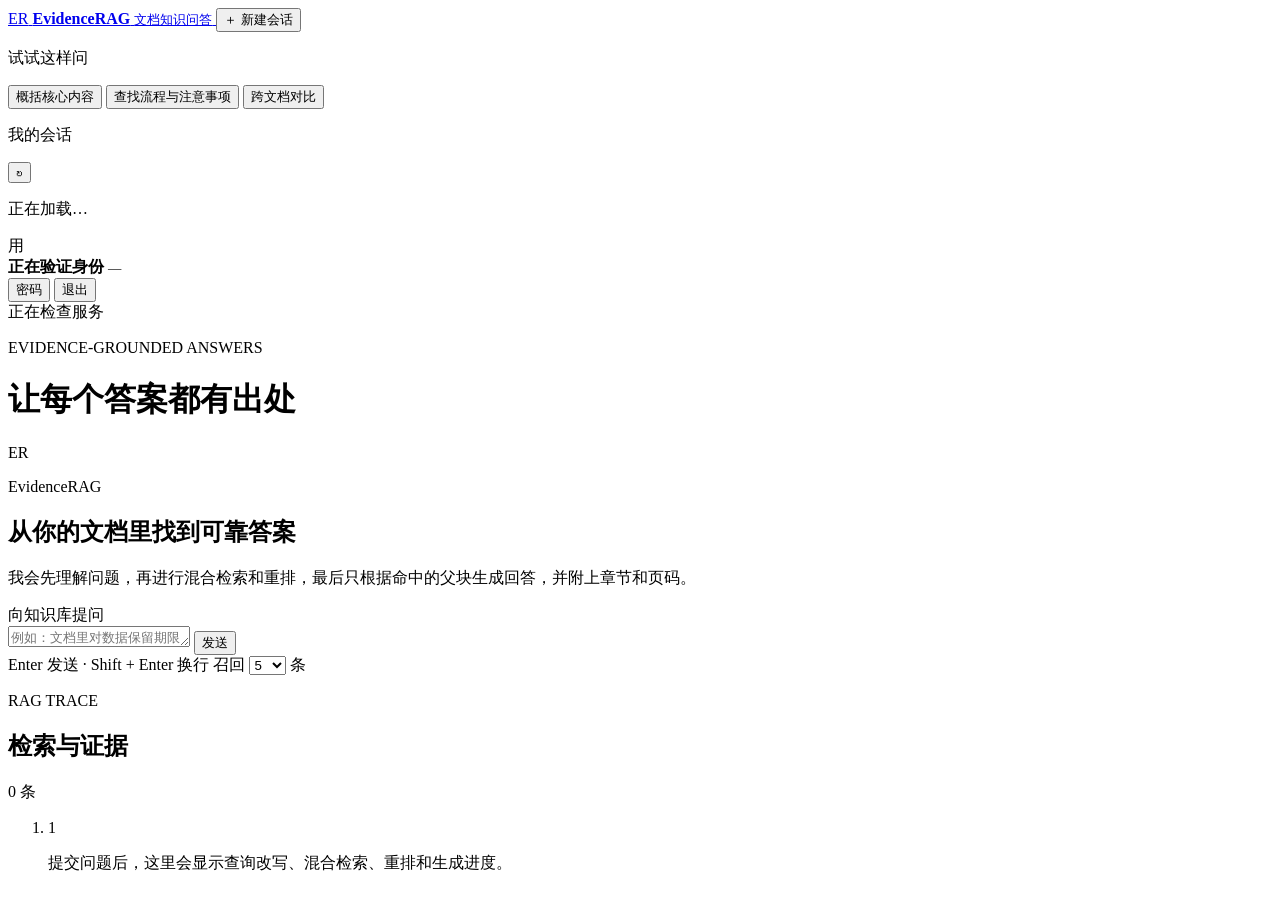
==== app/static/index.html @ cc28f49a "chore: preserve EvidenceRAG baseline before microservices migration" ====
<!doctype html>
<html lang="zh-CN">
  <head>
    <meta charset="utf-8" />
    <meta name="viewport" content="width=device-width, initial-scale=1" />
    <meta name="description" content="EvidenceRAG：可追溯的企业文档知识问答" />
    <title>EvidenceRAG · 文档知识问答</title>
    <link rel="stylesheet" href="/static/styles.css" />
    <script defer src="/static/app.js"></script>
  </head>
  <body>
    <div class="app-shell">
      <aside class="sidebar">
        <a class="brand" href="/" aria-label="EvidenceRAG 首页">
          <span class="brand-mark">ER</span>
          <span>
            <strong>EvidenceRAG</strong>
            <small>文档知识问答</small>
          </span>
        </a>

        <button class="new-chat" type="button" id="new-chat-button">
          <span>＋</span> 新建会话
        </button>

        <section class="side-section suggestions-section">
          <p class="section-label">试试这样问</p>
          <div class="suggestions">
            <button type="button" data-question="请概括知识库里最重要的内容">概括核心内容</button>
            <button type="button" data-question="文档中有哪些关键流程和注意事项？">查找流程与注意事项</button>
            <button type="button" data-question="不同文档对同一问题的说明是否一致？">跨文档对比</button>
          </div>
        </section>

        <section class="history-section" aria-labelledby="history-heading">
          <div class="history-heading">
            <p class="section-label" id="history-heading">我的会话</p>
            <button type="button" id="refresh-history" aria-label="刷新会话">↻</button>
          </div>
          <div class="history-list" id="history-list">
            <p class="history-empty">正在加载…</p>
          </div>
        </section>

        <section class="account-card">
          <div class="account-avatar" id="account-avatar">用</div>
          <div class="account-copy">
            <strong id="account-name">正在验证身份</strong>
            <small id="account-role">—</small>
          </div>
          <button type="button" class="account-menu" id="change-password-button" title="修改密码">密码</button>
          <button type="button" class="logout-button" id="logout-button">退出</button>
        </section>

        <div class="sidebar-footer">
          <span class="status-dot" id="health-dot"></span>
          <span id="health-label">正在检查服务</span>
        </div>
      </aside>

      <main class="workspace">
        <header class="topbar">
          <div>
            <p class="eyebrow">EVIDENCE-GROUNDED ANSWERS</p>
            <h1>让每个答案都有出处</h1>
          </div>
          <div class="run-badge" id="run-badge" hidden>
            <span></span>
            <strong id="run-status">处理中</strong>
          </div>
        </header>

        <div class="content-grid">
          <section class="conversation-panel">
            <div class="conversation" id="conversation" aria-live="polite">
              <article class="message assistant-message intro-message">
                <div class="avatar">ER</div>
                <div class="message-body">
                  <p class="message-label">EvidenceRAG</p>
                  <h2>从你的文档里找到可靠答案</h2>
                  <p>我会先理解问题，再进行混合检索和重排，最后只根据命中的父块生成回答，并附上章节和页码。</p>
                </div>
              </article>
            </div>

            <form class="question-form" id="question-form">
              <label for="question-input">向知识库提问</label>
              <div class="input-row">
                <textarea
                  id="question-input"
                  name="question"
                  rows="1"
                  maxlength="2000"
                  placeholder="例如：文档里对数据保留期限是怎么规定的？"
                  required
                ></textarea>
                <button type="submit" id="submit-button" aria-label="发送问题">发送</button>
              </div>
              <div class="form-foot">
                <span>Enter 发送 · Shift + Enter 换行</span>
                <label>召回 <select id="top-k"><option>3</option><option selected>5</option><option>8</option><option>10</option></select> 条</label>
              </div>
            </form>
          </section>

          <aside class="evidence-panel">
            <div class="panel-heading">
              <div>
                <p class="eyebrow">RAG TRACE</p>
                <h2>检索与证据</h2>
              </div>
              <span id="evidence-count">0 条</span>
            </div>

            <section class="trace-card">
              <ol class="timeline" id="timeline">
                <li class="muted"><span>1</span><p>提交问题后，这里会显示查询改写、混合检索、重排和生成进度。</p></li>
              </ol>
            </section>

            <section class="query-card" id="query-card" hidden>
              <p class="section-label">检索查询</p>
              <div><small>独立问题</small><p id="standalone-question"></p></div>
              <div><small>改写结果</small><p id="rewritten-query"></p></div>
            </section>

            <section class="citation-section" id="citation-section" hidden>
              <p class="section-label">引用证据</p>
              <div class="citation-list" id="citation-list"></div>
            </section>
          </aside>
        </div>
      </main>
    </div>
    <dialog class="account-dialog" id="password-dialog">
      <form method="dialog" id="password-form">
        <div class="dialog-heading">
          <div>
            <p class="eyebrow">ACCOUNT SECURITY</p>
            <h2>修改登录密码</h2>
          </div>
          <button type="button" class="dialog-close" id="password-close" aria-label="关闭">×</button>
        </div>
        <p class="dialog-note" id="password-note">新密码至少 12 个字符。修改后需要重新登录。</p>
        <label>当前密码<input type="password" id="current-password" autocomplete="current-password" required /></label>
        <label>新密码<input type="password" id="new-password" minlength="12" maxlength="128" autocomplete="new-password" required /></label>
        <label>确认新密码<input type="password" id="confirm-password" minlength="12" maxlength="128" autocomplete="new-password" required /></label>
        <button type="submit" class="dialog-submit" id="password-submit">保存新密码</button>
      </form>
    </dialog>
    <div class="toast" id="toast" role="status" hidden></div>
  </body>
</html>
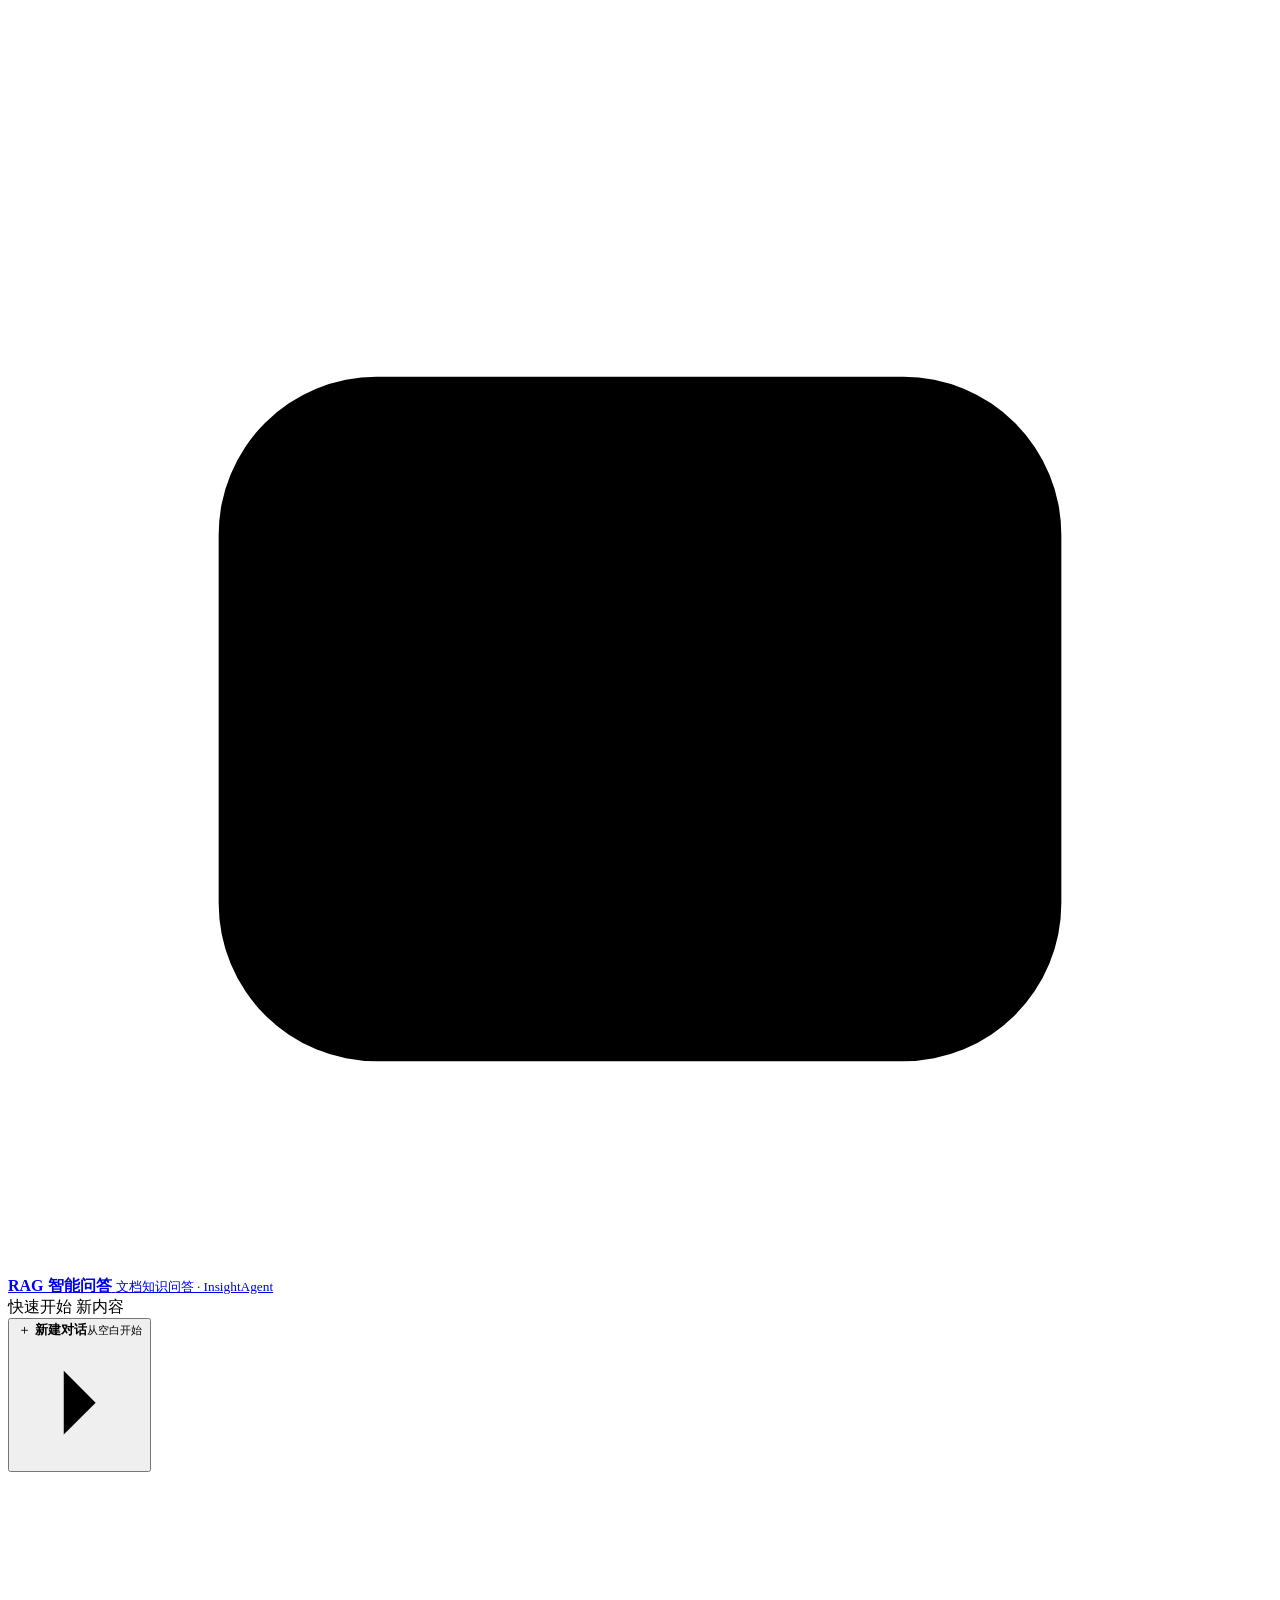
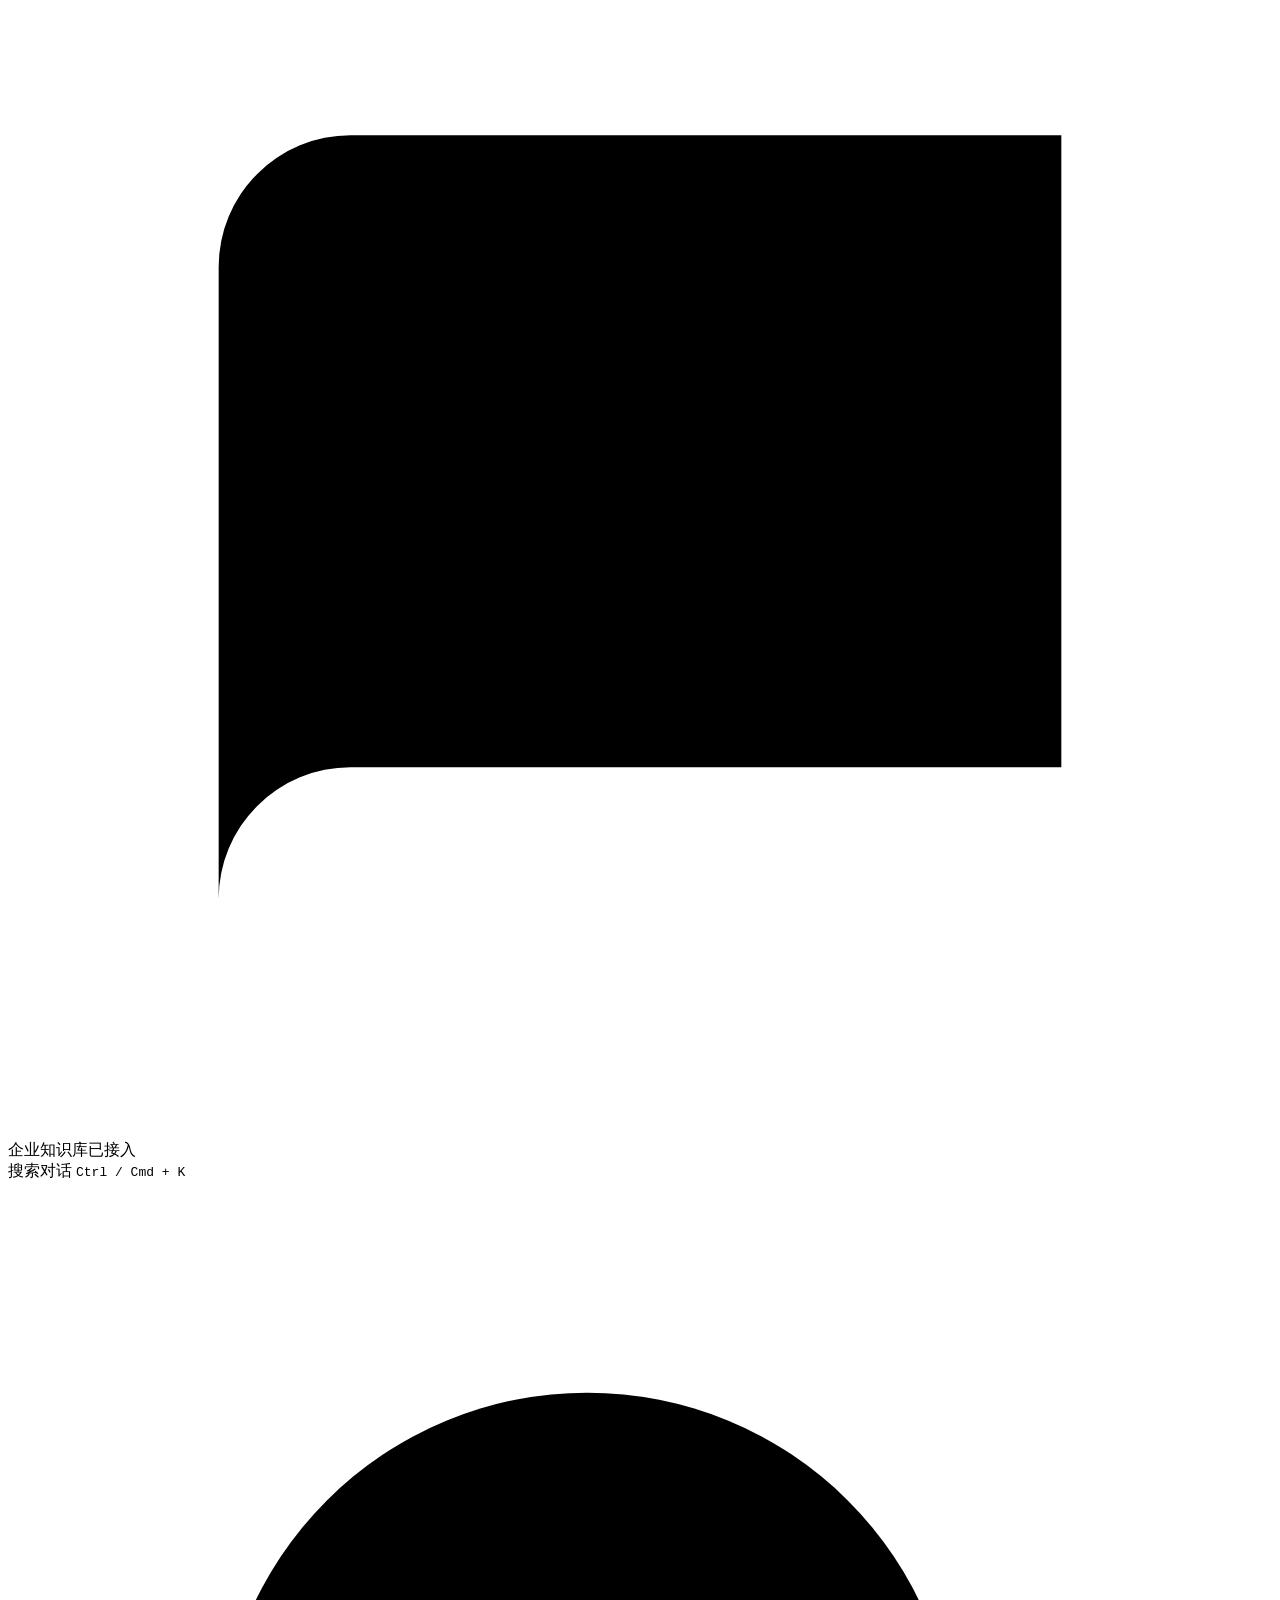
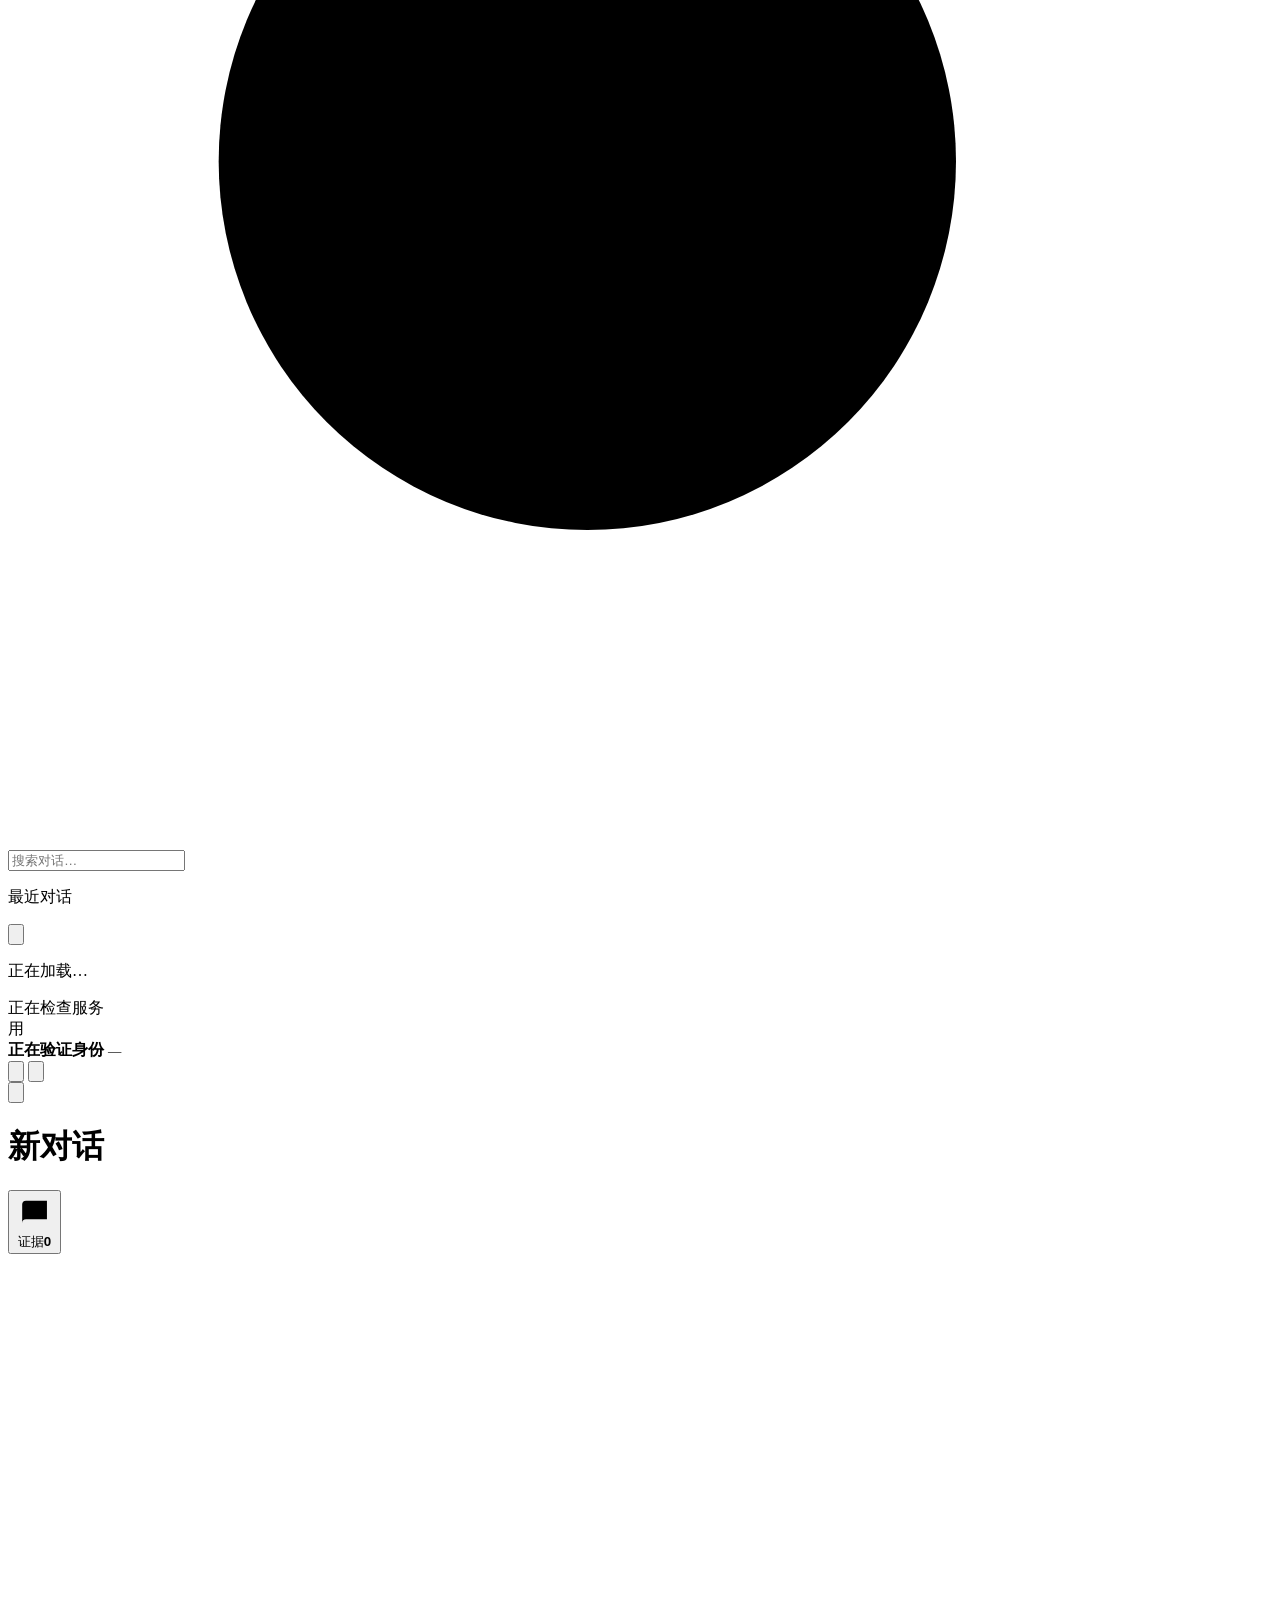
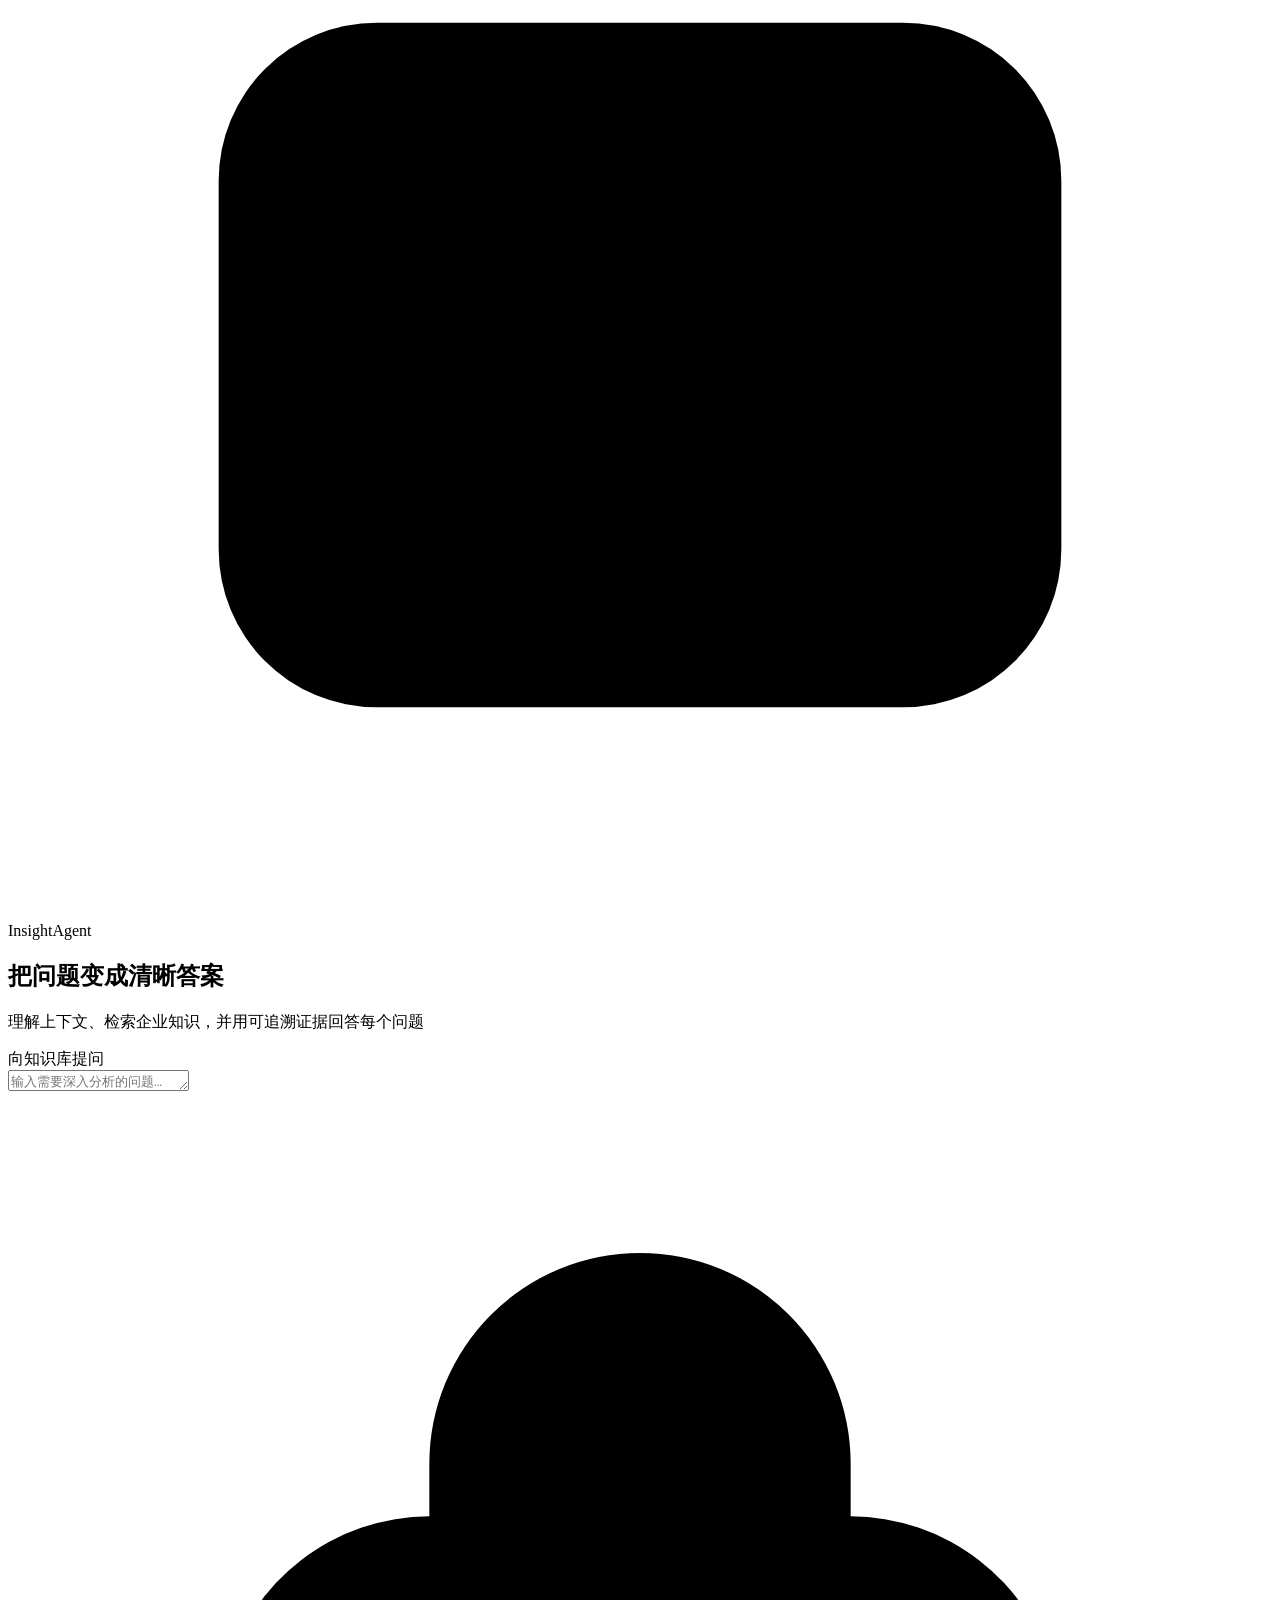
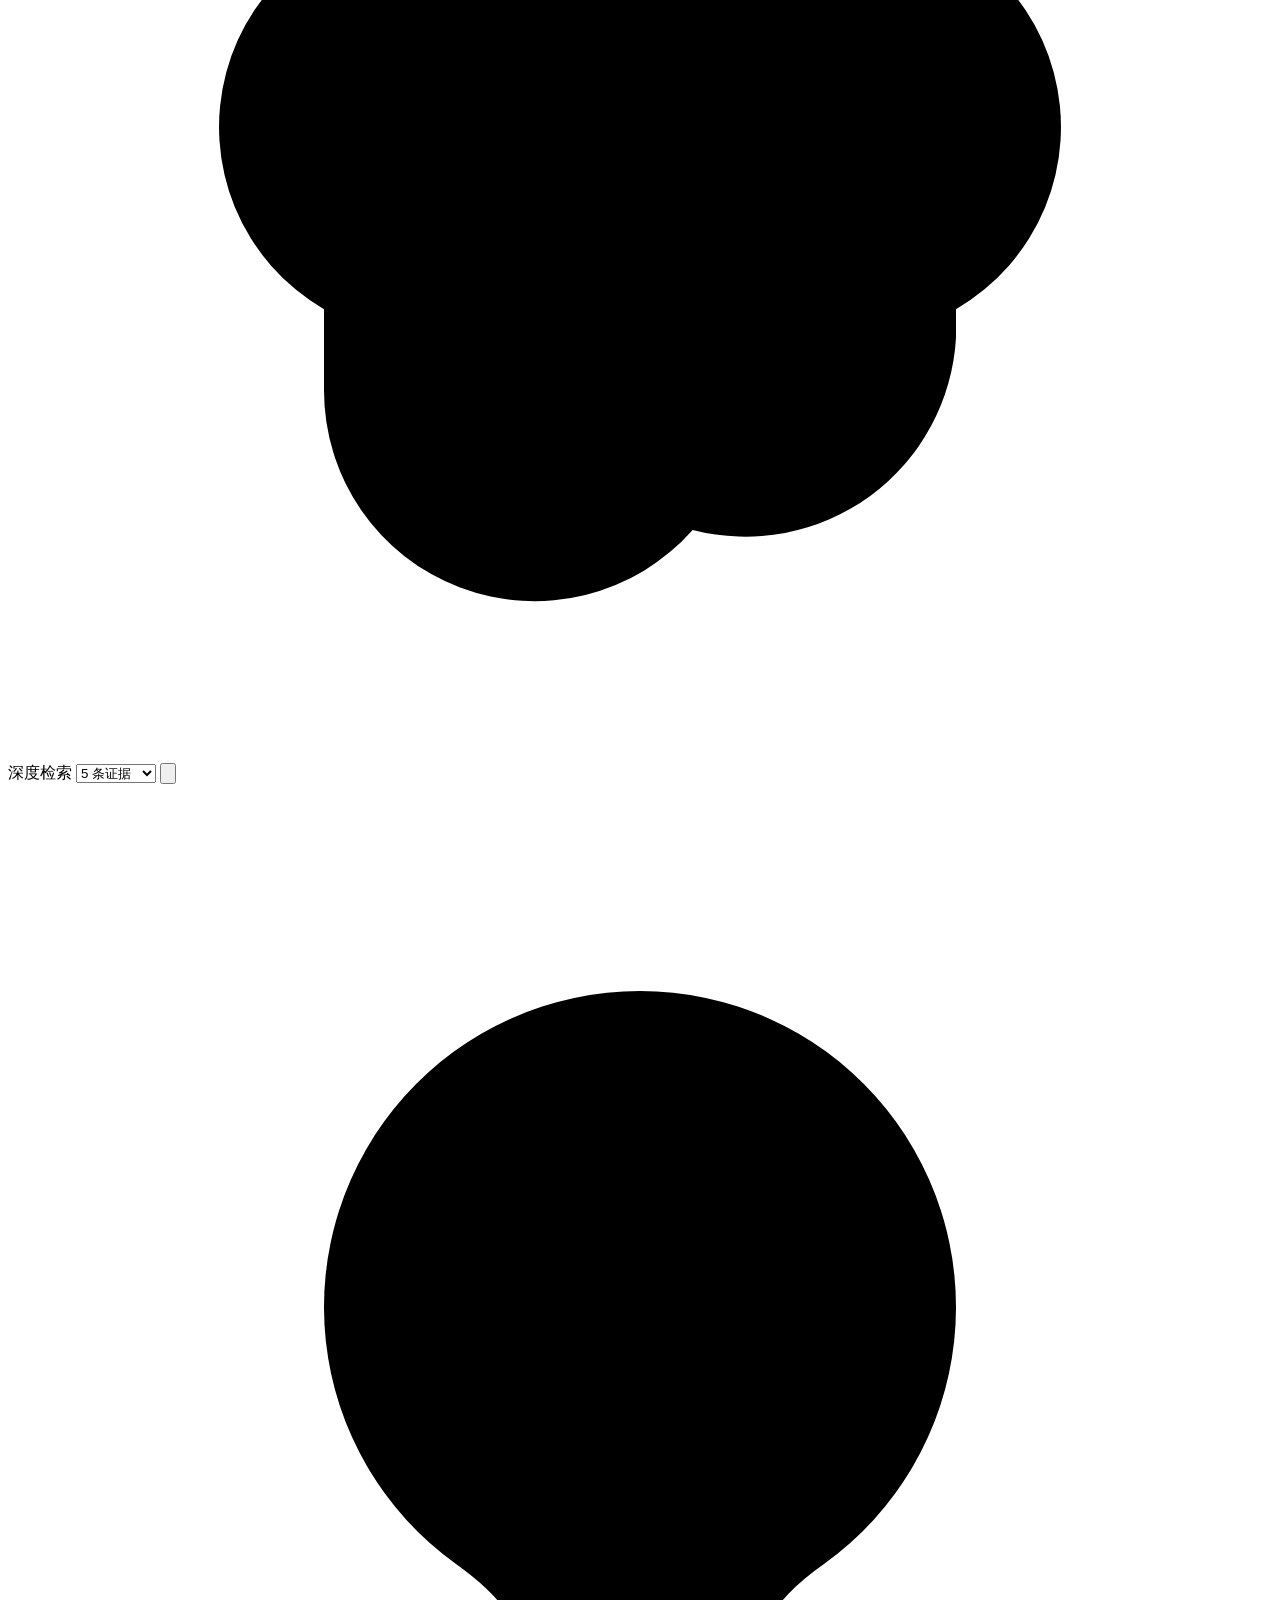
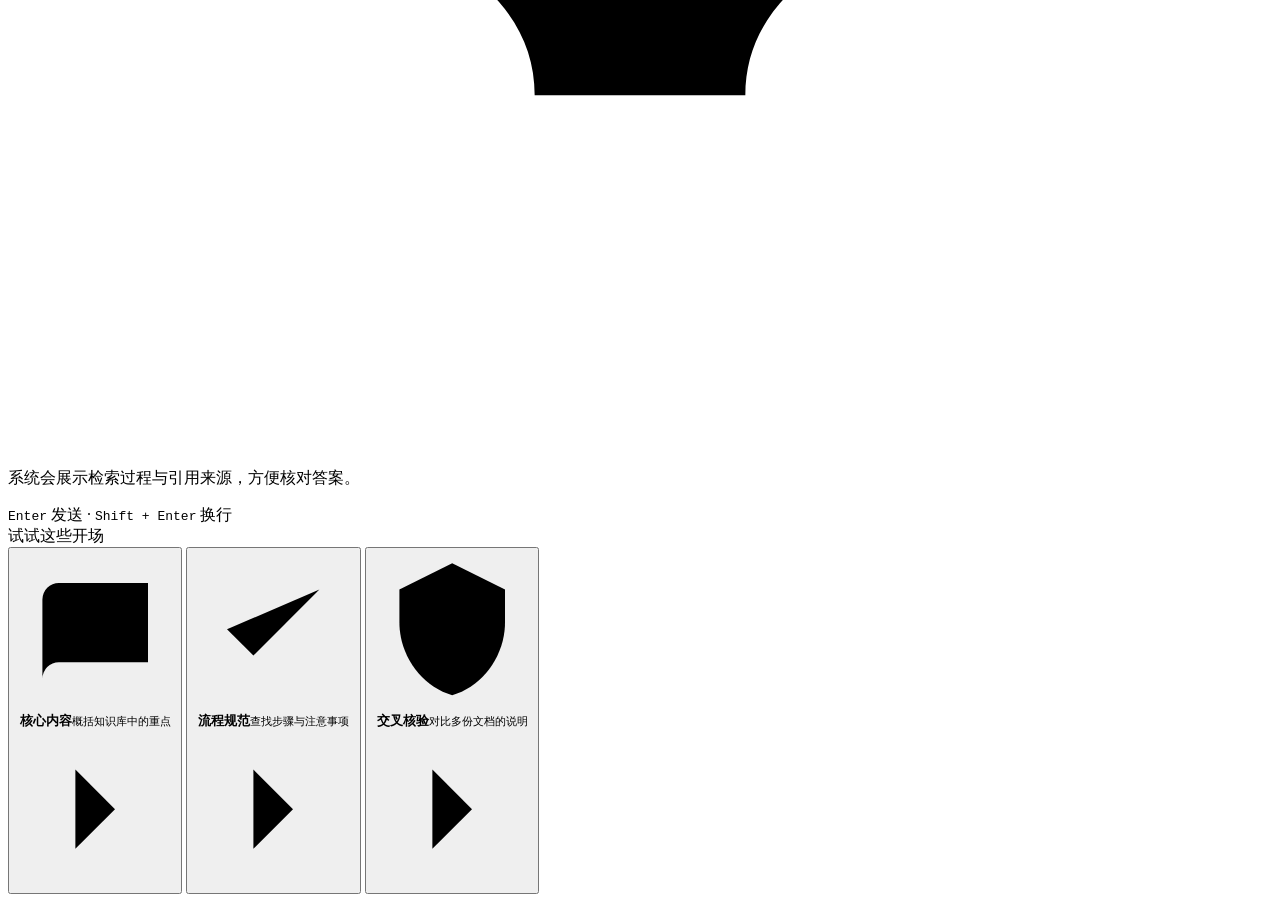
==== commit 4d599a7d: "feat: add microservice foundation and refresh application UI" ====
--- a/app/static/index.html
+++ b/app/static/index.html
@@ -3,142 +3,193 @@
   <head>
     <meta charset="utf-8" />
     <meta name="viewport" content="width=device-width, initial-scale=1" />
-    <meta name="description" content="EvidenceRAG：可追溯的企业文档知识问答" />
-    <title>EvidenceRAG · 文档知识问答</title>
+    <meta name="description" content="InsightAgent：可追溯的企业 RAG 智能问答" />
+    <title>InsightAgent · RAG 智能问答</title>
     <link rel="stylesheet" href="/static/styles.css" />
     <script defer src="/static/app.js"></script>
   </head>
   <body>
     <div class="app-shell">
-      <aside class="sidebar">
-        <a class="brand" href="/" aria-label="EvidenceRAG 首页">
-          <span class="brand-mark">ER</span>
-          <span>
-            <strong>EvidenceRAG</strong>
-            <small>文档知识问答</small>
+      <aside class="sidebar" id="app-sidebar" aria-label="会话侧栏">
+        <a class="brand" href="/" aria-label="InsightAgent 首页">
+          <span class="brand-mark" aria-hidden="true">
+            <svg viewBox="0 0 24 24"><path d="M9 3h6M12 3V1M7 7h10a3 3 0 0 1 3 3v7a3 3 0 0 1-3 3H7a3 3 0 0 1-3-3v-7a3 3 0 0 1 3-3Z"/><path d="M8 12h.01M16 12h.01M9 16h6"/></svg>
+          </span>
+          <span class="brand-copy">
+            <strong>RAG 智能问答</strong>
+            <small>文档知识问答 · InsightAgent</small>
           </span>
         </a>
 
-        <button class="new-chat" type="button" id="new-chat-button">
-          <span>＋</span> 新建会话
-        </button>
-
-        <section class="side-section suggestions-section">
-          <p class="section-label">试试这样问</p>
-          <div class="suggestions">
-            <button type="button" data-question="请概括知识库里最重要的内容">概括核心内容</button>
-            <button type="button" data-question="文档中有哪些关键流程和注意事项？">查找流程与注意事项</button>
-            <button type="button" data-question="不同文档对同一问题的说明是否一致？">跨文档对比</button>
-          </div>
-        </section>
-
-        <section class="history-section" aria-labelledby="history-heading">
-          <div class="history-heading">
-            <p class="section-label" id="history-heading">我的会话</p>
-            <button type="button" id="refresh-history" aria-label="刷新会话">↻</button>
-          </div>
-          <div class="history-list" id="history-list">
-            <p class="history-empty">正在加载…</p>
-          </div>
-        </section>
-
-        <section class="account-card">
-          <div class="account-avatar" id="account-avatar">用</div>
-          <div class="account-copy">
-            <strong id="account-name">正在验证身份</strong>
-            <small id="account-role">—</small>
-          </div>
-          <button type="button" class="account-menu" id="change-password-button" title="修改密码">密码</button>
-          <button type="button" class="logout-button" id="logout-button">退出</button>
-        </section>
-
-        <div class="sidebar-footer">
-          <span class="status-dot" id="health-dot"></span>
-          <span id="health-label">正在检查服务</span>
+        <div class="sidebar-scroll">
+          <section class="quick-start-card" aria-labelledby="quick-start-title">
+            <div class="quick-card-heading">
+              <span id="quick-start-title">快速开始</span>
+              <span class="new-badge">新内容</span>
+            </div>
+            <button class="new-chat" type="button" id="new-chat-button">
+              <span class="new-chat-icon" aria-hidden="true">＋</span>
+              <span><strong>新建对话</strong><small>从空白开始</small></span>
+              <svg viewBox="0 0 24 24" aria-hidden="true"><path d="m9 18 6-6-6-6"/></svg>
+            </button>
+            <div class="knowledge-ready">
+              <svg viewBox="0 0 24 24" aria-hidden="true"><path d="M4 19.5A2.5 2.5 0 0 1 6.5 17H20V5H6.5A2.5 2.5 0 0 0 4 7.5v12Z"/><path d="M8 8h8M8 11h6"/></svg>
+              企业知识库已接入
+            </div>
+          </section>
+
+          <section class="history-search-card" aria-labelledby="history-search-title">
+            <div class="search-card-heading">
+              <span id="history-search-title">搜索对话</span>
+              <kbd>Ctrl / Cmd + K</kbd>
+            </div>
+            <label class="history-search" for="history-search">
+              <svg viewBox="0 0 24 24" aria-hidden="true"><circle cx="11" cy="11" r="7"/><path d="m20 20-3.8-3.8"/></svg>
+              <input id="history-search" type="search" maxlength="128" placeholder="搜索对话…" autocomplete="off" />
+            </label>
+          </section>
+
+          <section class="history-section" aria-labelledby="history-heading">
+            <div class="history-heading">
+              <p class="section-label" id="history-heading">最近对话</p>
+              <button type="button" id="refresh-history" aria-label="刷新会话" title="刷新会话">
+                <svg viewBox="0 0 24 24" aria-hidden="true"><path d="M20 12a8 8 0 1 1-2.34-5.66L20 8.68"/><path d="M20 4v4.68h-4.68"/></svg>
+              </button>
+            </div>
+            <div class="history-list" id="history-list">
+              <p class="history-empty">正在加载…</p>
+            </div>
+          </section>
+        </div>
+
+        <div class="sidebar-bottom">
+          <div class="service-status">
+            <span class="status-dot" id="health-dot"></span>
+            <span id="health-label">正在检查服务</span>
+          </div>
+          <section class="account-card">
+            <div class="account-avatar" id="account-avatar">用</div>
+            <div class="account-copy">
+              <strong id="account-name">正在验证身份</strong>
+              <small id="account-role">—</small>
+            </div>
+            <div class="account-actions">
+              <button type="button" id="change-password-button" title="修改密码" aria-label="修改密码">
+                <svg viewBox="0 0 24 24" aria-hidden="true"><rect x="4" y="10" width="16" height="11" rx="2"/><path d="M8 10V7a4 4 0 0 1 8 0v3M12 14v3"/></svg>
+              </button>
+              <button type="button" id="logout-button" title="退出登录" aria-label="退出登录">
+                <svg viewBox="0 0 24 24" aria-hidden="true"><path d="M10 17l5-5-5-5M15 12H3M14 3h4a3 3 0 0 1 3 3v12a3 3 0 0 1-3 3h-4"/></svg>
+              </button>
+            </div>
+          </section>
         </div>
       </aside>
+
+      <button class="sidebar-scrim" id="sidebar-scrim" type="button" aria-label="关闭侧栏" hidden></button>
 
       <main class="workspace">
         <header class="topbar">
-          <div>
-            <p class="eyebrow">EVIDENCE-GROUNDED ANSWERS</p>
-            <h1>让每个答案都有出处</h1>
-          </div>
-          <div class="run-badge" id="run-badge" hidden>
-            <span></span>
-            <strong id="run-status">处理中</strong>
+          <div class="topbar-title">
+            <button class="mobile-sidebar-button" id="mobile-sidebar-button" type="button" aria-label="打开会话侧栏">
+              <svg viewBox="0 0 24 24" aria-hidden="true"><path d="M4 6h16M4 12h16M4 18h16"/></svg>
+            </button>
+            <h1 id="workspace-title">新对话</h1>
+          </div>
+          <div class="topbar-actions">
+            <div class="run-badge" id="run-badge" hidden>
+              <span></span><strong id="run-status">处理中</strong>
+            </div>
+            <button class="evidence-toggle" id="evidence-toggle" type="button" aria-controls="evidence-panel" aria-expanded="false">
+              <svg viewBox="0 0 24 24" aria-hidden="true"><path d="M4 19.5A2.5 2.5 0 0 1 6.5 17H20V5H6.5A2.5 2.5 0 0 0 4 7.5v12Z"/><path d="M8 8h8M8 11h6"/></svg>
+              <span>证据</span><strong id="evidence-count">0</strong>
+            </button>
           </div>
         </header>
 
-        <div class="content-grid">
-          <section class="conversation-panel">
-            <div class="conversation" id="conversation" aria-live="polite">
-              <article class="message assistant-message intro-message">
-                <div class="avatar">ER</div>
-                <div class="message-body">
-                  <p class="message-label">EvidenceRAG</p>
-                  <h2>从你的文档里找到可靠答案</h2>
-                  <p>我会先理解问题，再进行混合检索和重排，最后只根据命中的父块生成回答，并附上章节和页码。</p>
-                </div>
-              </article>
-            </div>
-
-            <form class="question-form" id="question-form">
-              <label for="question-input">向知识库提问</label>
-              <div class="input-row">
-                <textarea
-                  id="question-input"
-                  name="question"
-                  rows="1"
-                  maxlength="2000"
-                  placeholder="例如：文档里对数据保留期限是怎么规定的？"
-                  required
-                ></textarea>
-                <button type="submit" id="submit-button" aria-label="发送问题">发送</button>
+        <div class="workspace-canvas" id="workspace-canvas">
+          <section class="welcome-view" id="welcome-view">
+            <div class="hero-badge">
+              <svg viewBox="0 0 24 24" aria-hidden="true"><path d="M9 3h6M12 3V1M7 7h10a3 3 0 0 1 3 3v7a3 3 0 0 1-3 3H7a3 3 0 0 1-3-3v-7a3 3 0 0 1 3-3Z"/><path d="M8 12h.01M16 12h.01M9 16h6"/></svg>
+              InsightAgent
+            </div>
+            <h2>把问题变成<span>清晰答案</span></h2>
+            <p>理解上下文、检索企业知识，并用可追溯证据回答每个问题</p>
+          </section>
+
+          <div class="conversation" id="conversation" aria-live="polite" hidden></div>
+
+          <form class="question-form" id="question-form">
+            <label class="sr-only" for="question-input">向知识库提问</label>
+            <div class="input-row">
+              <textarea id="question-input" name="question" rows="1" maxlength="2000" placeholder="输入需要深入分析的问题…" required></textarea>
+              <div class="composer-controls">
+                <label class="retrieval-mode" title="调整返回的证据数量">
+                  <svg viewBox="0 0 24 24" aria-hidden="true"><path d="M12 3a4 4 0 0 0-4 4v1a4 4 0 0 0-2 7.46V17a4 4 0 0 0 7 2.65A4 4 0 0 0 18 16v-.54A4 4 0 0 0 16 8V7a4 4 0 0 0-4-4Z"/><path d="M9 8.5A3 3 0 0 0 12 11M15 8.5A3 3 0 0 1 12 11M12 11v8"/></svg>
+                  <span>深度检索</span>
+                  <select id="top-k" aria-label="召回证据数量">
+                    <option value="3">3 条证据</option><option value="5" selected>5 条证据</option><option value="8">8 条证据</option><option value="10">10 条证据</option>
+                  </select>
+                </label>
+                <button type="submit" id="submit-button" aria-label="发送问题" title="发送问题">
+                  <svg viewBox="0 0 24 24" aria-hidden="true"><path d="m22 2-7 20-4-9-9-4Z"/><path d="M22 2 11 13"/></svg>
+                </button>
               </div>
-              <div class="form-foot">
-                <span>Enter 发送 · Shift + Enter 换行</span>
-                <label>召回 <select id="top-k"><option>3</option><option selected>5</option><option>8</option><option>10</option></select> 条</label>
-              </div>
-            </form>
-          </section>
-
-          <aside class="evidence-panel">
-            <div class="panel-heading">
-              <div>
-                <p class="eyebrow">RAG TRACE</p>
-                <h2>检索与证据</h2>
-              </div>
-              <span id="evidence-count">0 条</span>
-            </div>
-
-            <section class="trace-card">
-              <ol class="timeline" id="timeline">
-                <li class="muted"><span>1</span><p>提交问题后，这里会显示查询改写、混合检索、重排和生成进度。</p></li>
-              </ol>
-            </section>
-
-            <section class="query-card" id="query-card" hidden>
-              <p class="section-label">检索查询</p>
-              <div><small>独立问题</small><p id="standalone-question"></p></div>
-              <div><small>改写结果</small><p id="rewritten-query"></p></div>
-            </section>
-
-            <section class="citation-section" id="citation-section" hidden>
-              <p class="section-label">引用证据</p>
-              <div class="citation-list" id="citation-list"></div>
-            </section>
-          </aside>
-        </div>
+            </div>
+          </form>
+
+          <div class="composer-help" id="composer-help">
+            <p><svg viewBox="0 0 24 24" aria-hidden="true"><path d="M9 18h6M10 22h4M8.5 14.5A6 6 0 1 1 15.5 14.5c-1 .7-1.5 1.5-1.5 2.5h-4c0-1-.5-1.8-1.5-2.5Z"/></svg>系统会展示检索过程与引用来源，方便核对答案。</p>
+            <span><kbd>Enter</kbd> 发送 · <kbd>Shift + Enter</kbd> 换行</span>
+          </div>
+
+          <section class="starter-section" id="starter-section" aria-labelledby="starter-title">
+            <div class="starter-title" id="starter-title"><span></span>试试这些开场<span></span></div>
+            <div class="suggestions">
+              <button type="button" data-question="请概括知识库里最重要的内容">
+                <span class="suggestion-icon"><svg viewBox="0 0 24 24" aria-hidden="true"><path d="M4 19.5A2.5 2.5 0 0 1 6.5 17H20V5H6.5A2.5 2.5 0 0 0 4 7.5v12Z"/><path d="M8 8h8M8 11h6"/></svg></span>
+                <span><strong>核心内容</strong><small>概括知识库中的重点</small></span>
+                <svg class="suggestion-arrow" viewBox="0 0 24 24" aria-hidden="true"><path d="m9 18 6-6-6-6"/></svg>
+              </button>
+              <button type="button" data-question="文档中有哪些关键流程和注意事项？">
+                <span class="suggestion-icon"><svg viewBox="0 0 24 24" aria-hidden="true"><path d="m5 12 4 4L19 6"/></svg></span>
+                <span><strong>流程规范</strong><small>查找步骤与注意事项</small></span>
+                <svg class="suggestion-arrow" viewBox="0 0 24 24" aria-hidden="true"><path d="m9 18 6-6-6-6"/></svg>
+              </button>
+              <button type="button" data-question="不同文档对同一问题的说明是否一致？">
+                <span class="suggestion-icon"><svg viewBox="0 0 24 24" aria-hidden="true"><path d="M12 2 4 6v5c0 5 3.4 9.7 8 11 4.6-1.3 8-6 8-11V6l-8-4Z"/><path d="m9 12 2 2 4-4"/></svg></span>
+                <span><strong>交叉核验</strong><small>对比多份文档的说明</small></span>
+                <svg class="suggestion-arrow" viewBox="0 0 24 24" aria-hidden="true"><path d="m9 18 6-6-6-6"/></svg>
+              </button>
+            </div>
+          </section>
+        </div>
+
+        <aside class="evidence-panel" id="evidence-panel" aria-label="检索与证据" hidden>
+          <div class="panel-heading">
+            <div><p class="eyebrow">ANSWER SOURCES</p><h2>检索与证据</h2></div>
+            <button type="button" id="evidence-close" aria-label="关闭证据面板">×</button>
+          </div>
+          <section class="trace-card">
+            <p class="panel-section-title">处理过程</p>
+            <ol class="timeline" id="timeline"><li class="muted"><span>1</span><p>提交问题后，这里会展示理解、检索、重排和生成进度。</p></li></ol>
+          </section>
+          <section class="query-card" id="query-card" hidden>
+            <p class="panel-section-title">检索查询</p>
+            <div><small>独立问题</small><p id="standalone-question"></p></div>
+            <div><small>改写结果</small><p id="rewritten-query"></p></div>
+          </section>
+          <section class="citation-section" id="citation-section" hidden>
+            <p class="panel-section-title">引用证据</p>
+            <div class="citation-list" id="citation-list"></div>
+          </section>
+        </aside>
       </main>
     </div>
+
     <dialog class="account-dialog" id="password-dialog">
       <form method="dialog" id="password-form">
         <div class="dialog-heading">
-          <div>
-            <p class="eyebrow">ACCOUNT SECURITY</p>
-            <h2>修改登录密码</h2>
-          </div>
+          <div><p class="eyebrow">ACCOUNT SECURITY</p><h2>修改登录密码</h2></div>
           <button type="button" class="dialog-close" id="password-close" aria-label="关闭">×</button>
         </div>
         <p class="dialog-note" id="password-note">新密码至少 12 个字符。修改后需要重新登录。</p>
